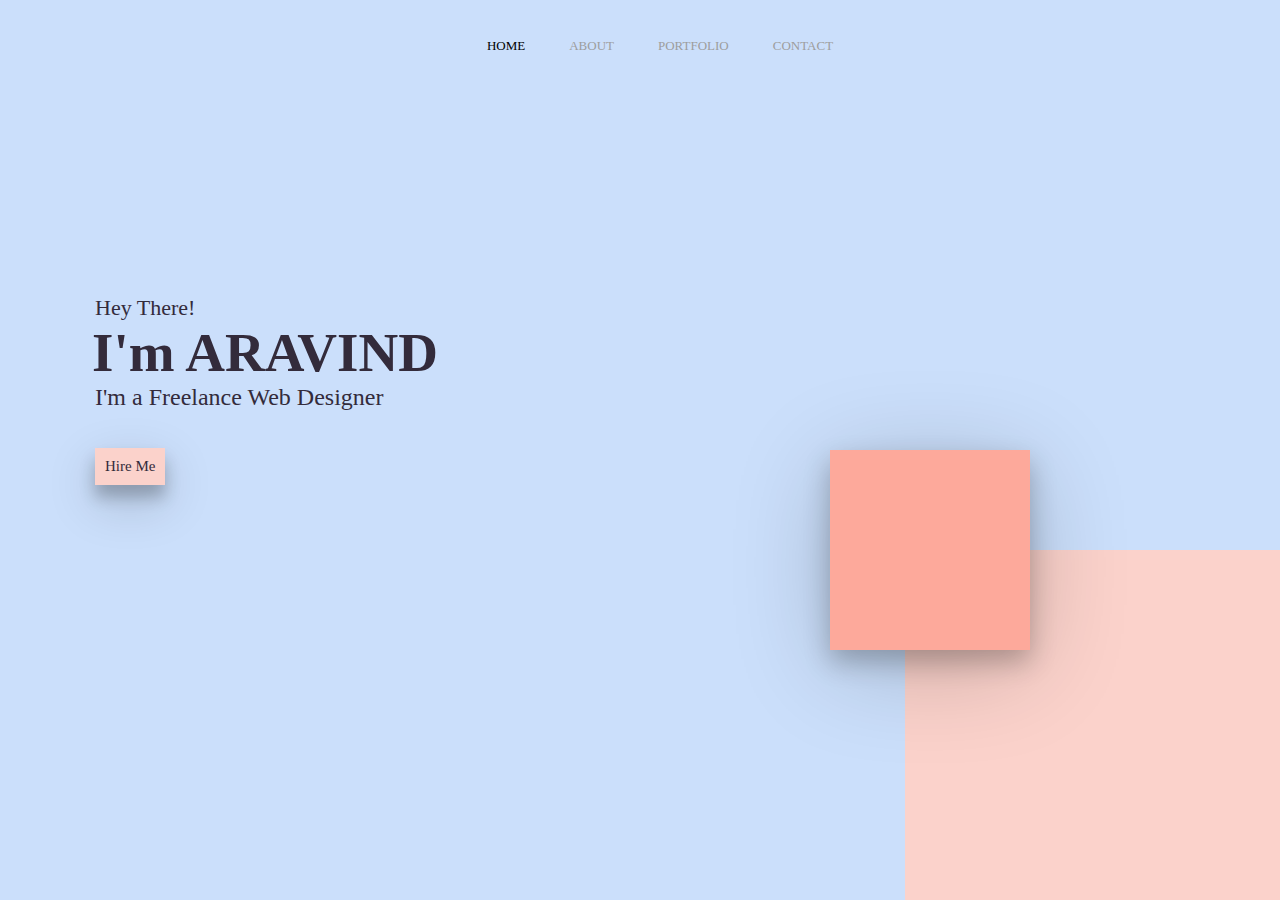
==== index.html @ 5212be7b "Personal Website" ====
<!DOCTYPE html>
<html>
	<head>
		<title>Aravind Surya</title>
		<link rel="stylesheet" type="text/css" href="style.css">
	</head>
	<body>

		<div class="nav">
			<ul>
				<li class="hover1">HOME</li>
				<li class="hover">ABOUT</li>
				<li class="hover">PORTFOLIO</li>
				<li class="hover">CONTACT</li>
			</ul>
		</div>

		<div class="h1">
			Hey There!
		</div>

		<div class="h2">
			<b>I'm ARAVIND</b>
		</div>

		<div class="h3">
			I'm a Freelance Web Designer
		</div>

		<button class="hireme"> Hire Me </button>


		<div class="box1"></div>
		<div class="box2"></div>

	</body>
</html>
---- style.css ----
body {
	margin: 0px;
	background-color: #cbdffb;
}

a {
	text-decoration: none;
}

.nav ul {	
	list-style-type: none;
	word-spacing: 40px;
	text-align: center;
	padding-top: 20px;
	color: #9d9d9d;
}	

.nav li {
	display: inline-block;
	font-family: Montserrat Regular;
	font-size: 13px;

}

.hover {
	
}

.hover1 {
	color: #000;
}


.hover:hover {
	color: #000;
	transition-timing-function: ease-out;
	transition-duration: 0.2s;

}

.h1 {
	font-family: Century Gothic;
	padding-left: 95px;
	padding-top: 225px;
	font-size: 22px;
	color: #332b3b;
}

.h2 {
	font-family: Century Gothic;
	padding-left: 92px;
	font-size: 55px;
	color: #332b3b;
	transition-duration: 0.5s;
}

.h3 {
	font-family: Century Gothic;
	padding-left: 95px;
	padding-top: 0px;
	font-size: 24px;
	color: #332b3b;
}

.hireme {
	border: none;
	color: #332b3b;
	font-family: Montserrat;
	background-color: #fbd2cb;
	padding: 10px 10px 10px 10px;
	font-size: 15px;
	margin-top: 37px;
	margin-left: 95px;
	box-shadow: 0 12px 16px 0 rgba(0,0,0,0.24), 0 17px 50px 0 rgba(0,0,0,0.19);
}

.hireme:hover {
	background-color: #fda99b;
}

.box1 {
	width: 375px;
	height: 350px;
	background-color: #fbd2cb;
	position: absolute;
	bottom: 0px;
	right: 0px;
}

.box2 {
	width: 200px;
	height: 200px;
	background-color: #fda99b;
	position: absolute;
	bottom: 250px;
	right: 250px;
	box-shadow: 0 12px 25px 0 rgba(0,0,0,0.24), 0 17px 100px 0 rgba(0,0,0,0.20);
}
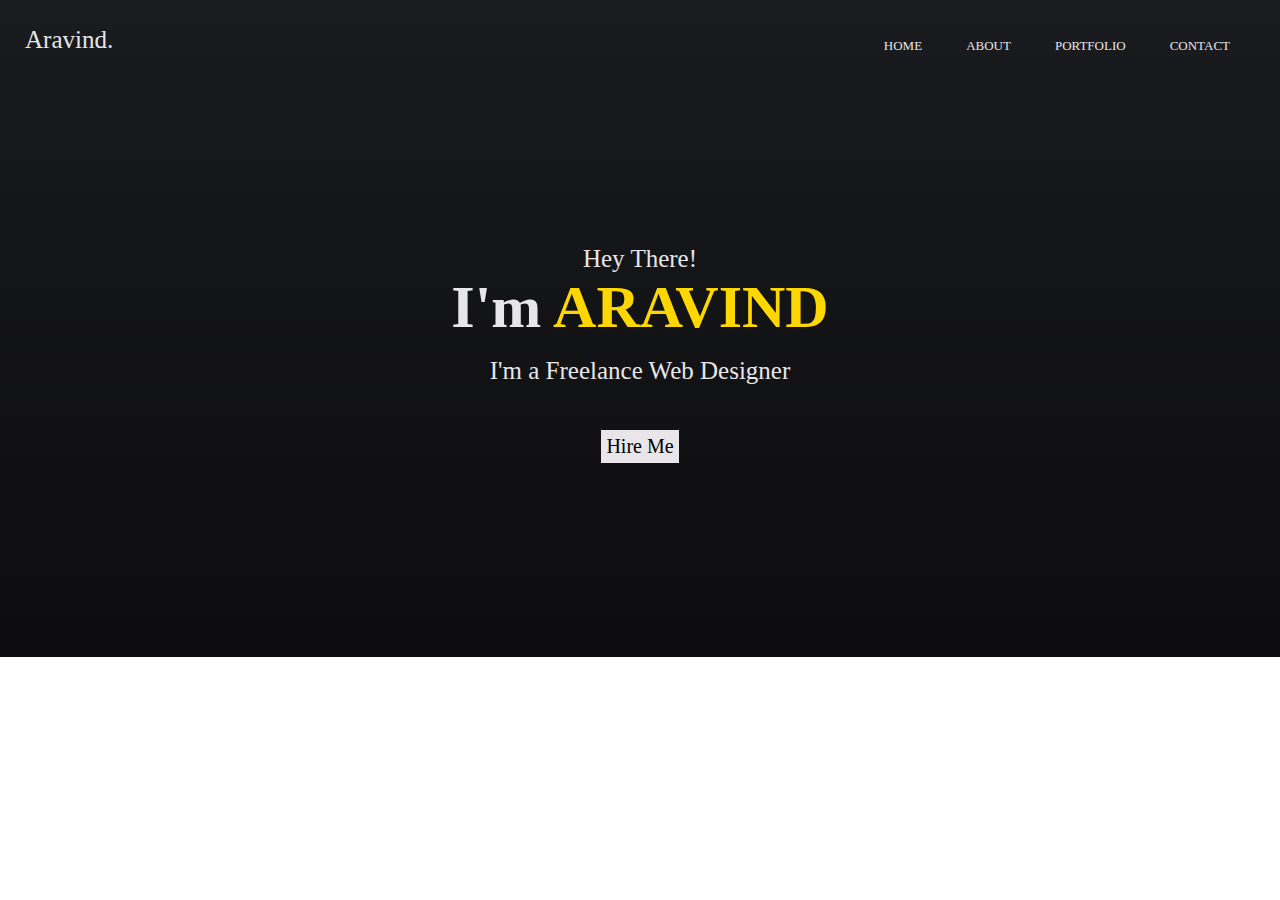
==== commit 5ffdcc12: "Change 1" ====
--- a/index.html
+++ b/index.html
@@ -1,37 +1,43 @@
 <!DOCTYPE html>
 <html>
 	<head>
-		<title>Aravind Surya</title>
+		<title></title>
 		<link rel="stylesheet" type="text/css" href="style.css">
+		<meta name="viewport" content="width=device-width,initial-scale=1,maximum-scale=1,user-scalable=no">
+		<meta http-equiv="X-UA-Compatible" content="IE=edge,chrome=1">
+		<meta name="HandheldFriendly" content="true">
 	</head>
 	<body>
 
+		<div class="logo">
+			<a href="">Aravind.</a>
+		</div>
+
 		<div class="nav">
 			<ul>
-				<li class="hover1">HOME</li>
-				<li class="hover">ABOUT</li>
-				<li class="hover">PORTFOLIO</li>
-				<li class="hover">CONTACT</li>
+				<a href=""><li class="hover1">HOME</li></a>
+				<a href=""><li class="hover">ABOUT</li></a>
+				<a href=""><li class="hover">PORTFOLIO</li></a>
+				<a href=""><li class="hover">CONTACT</li></a>
 			</ul>
 		</div>
+
 
 		<div class="h1">
 			Hey There!
 		</div>
 
 		<div class="h2">
-			<b>I'm ARAVIND</b>
+			I'm <span class="name">ARAVIND</span>
 		</div>
 
 		<div class="h3">
 			I'm a Freelance Web Designer
 		</div>
 
-		<button class="hireme"> Hire Me </button>
-
-
-		<div class="box1"></div>
-		<div class="box2"></div>
+		<div class="btndiv">
+			<button class="button hireme"> Hire Me </button>
+		</div>
 
 	</body>
 </html>--- a/style.css
+++ b/style.css
@@ -1,18 +1,36 @@
 body {
 	margin: 0px;
-	background-color: #cbdffb;
+	background-image: linear-gradient(#191b1e, #0d0c0e);
+	background-size: cover;
+	background-repeat: no-repeat;
+	height: 641px;
 }
 
 a {
 	text-decoration: none;
 }
 
+.logo a {
+	font-size: 25px;
+	float: left;
+	font-family: Berlin Sans FB;
+	color: #e8e6e9;
+	padding-left: 25px;
+	padding-top: 10px;
+}
+
+.logo a:hover{
+	transition-duration: 1.5s;
+	color: #FFD700;
+}
+
 .nav ul {	
 	list-style-type: none;
 	word-spacing: 40px;
-	text-align: center;
+	text-align: right;
 	padding-top: 20px;
-	color: #9d9d9d;
+	
+	padding-right: 50px;
 }	
 
 .nav li {
@@ -22,79 +40,62 @@
 
 }
 
-.hover {
-	
+.nav a {
+	color: #e8e6e9;
 }
 
-.hover1 {
-	color: #000;
+.nav li:hover {
+	color: #FFD700;
+	transition-duration: 0.5s;
 }
 
-
-.hover:hover {
-	color: #000;
-	transition-timing-function: ease-out;
-	transition-duration: 0.2s;
+.h1, .h2, .h3 {
+	text-align: center;
+	color: #e8e6e9;
+	font-family: Century Gothic;
 
 }
 
 .h1 {
-	font-family: Century Gothic;
-	padding-left: 95px;
-	padding-top: 225px;
-	font-size: 22px;
-	color: #332b3b;
+	font-size: 25px;
+	padding-top: 175px;
 }
 
 .h2 {
-	font-family: Century Gothic;
-	padding-left: 92px;
-	font-size: 55px;
-	color: #332b3b;
+	font-size: 60px;
+	padding-top: 0;
+	font-weight: bold;
+}
+
+.name {
+	color: #FFD700;
+}
+
+.h3 {
+	font-size: 25px;
+	padding-top: 15px;
+	
+}
+
+.hireme {
+	text-align: center;
+	font-family: Montserrat ;
+	font-size: 20px;
+	background-color: #e8e6e9;
+	border: none; 
+	padding: 5px 5.5px 5px 5.5px;
+
+}
+
+
+.hireme:hover {
+	background-color: transparent;
+	color: #e8e6e9;
+	border: solid 1px #e8e6e9;
 	transition-duration: 0.5s;
 }
 
-.h3 {
-	font-family: Century Gothic;
-	padding-left: 95px;
-	padding-top: 0px;
-	font-size: 24px;
-	color: #332b3b;
-}
-
-.hireme {
-	border: none;
-	color: #332b3b;
-	font-family: Montserrat;
-	background-color: #fbd2cb;
-	padding: 10px 10px 10px 10px;
-	font-size: 15px;
-	margin-top: 37px;
-	margin-left: 95px;
-	box-shadow: 0 12px 16px 0 rgba(0,0,0,0.24), 0 17px 50px 0 rgba(0,0,0,0.19);
-}
-
-.hireme:hover {
-	background-color: #fda99b;
-}
-
-.box1 {
-	width: 375px;
-	height: 350px;
-	background-color: #fbd2cb;
-	position: absolute;
-	bottom: 0px;
-	right: 0px;
-}
-
-.box2 {
-	width: 200px;
-	height: 200px;
-	background-color: #fda99b;
-	position: absolute;
-	bottom: 250px;
-	right: 250px;
-	box-shadow: 0 12px 25px 0 rgba(0,0,0,0.24), 0 17px 100px 0 rgba(0,0,0,0.20);
-}
-
-
+.btndiv {
+	text-align: center;
+	padding-top: 45px;
+}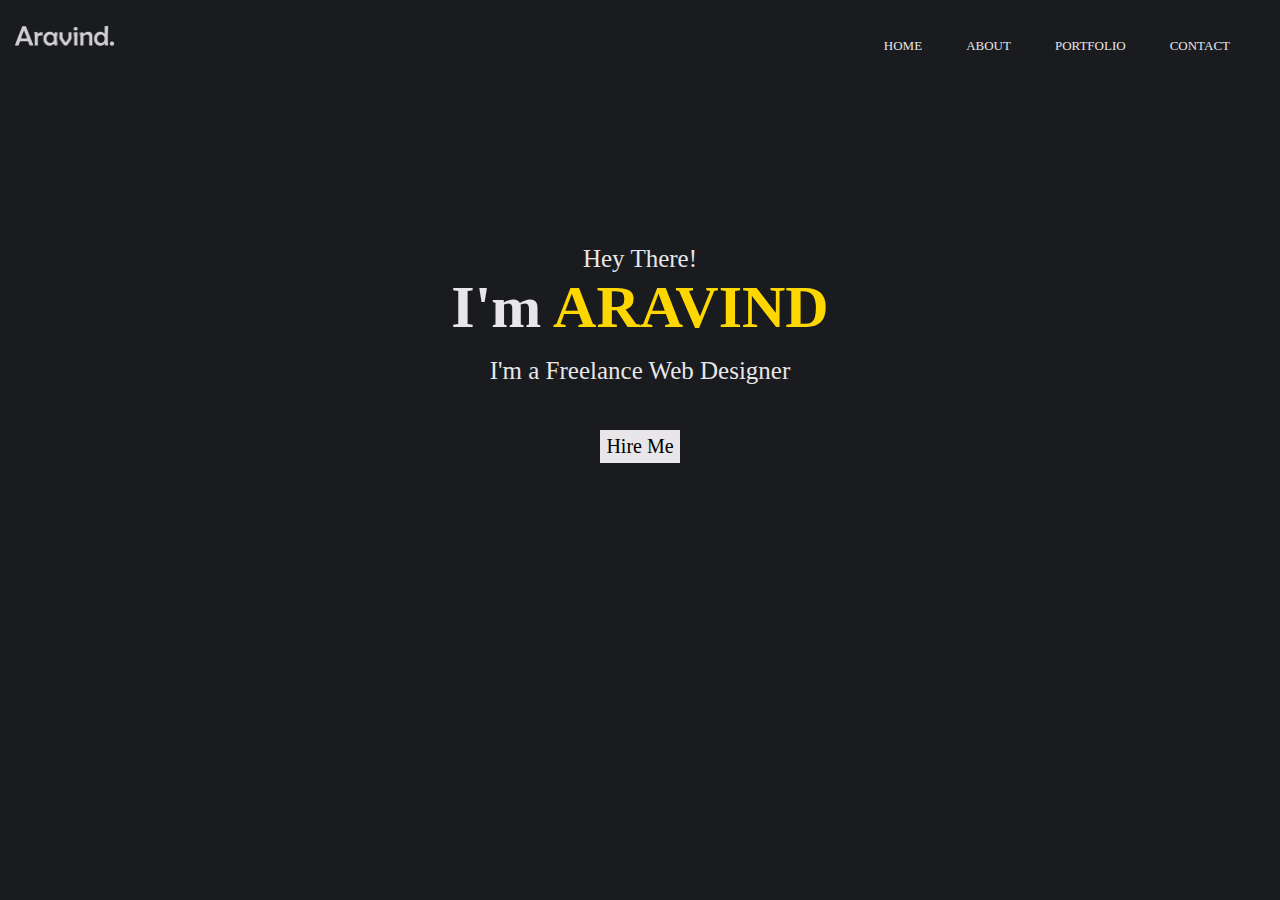
==== commit 7b485791: "btn change" ====
--- a/index.html
+++ b/index.html
@@ -10,7 +10,7 @@
 	<body>
 
 		<div class="logo">
-			<a href="">Aravind.</a>
+			<img src="Logo/1.png">
 		</div>
 
 		<div class="nav">
@@ -36,7 +36,7 @@
 		</div>
 
 		<div class="btndiv">
-			<button class="button hireme"> Hire Me </button>
+			<a href="https://mail.google.com/mail/u/0/#inbox?compose=GTvVlcSDZBRCcxkfZfCTMqTPDvFlpwjPnVlmHBSlLrSQSjFKDgzJZjMmXQGNxXxQZsRhSpvtrjNWL"> <button class="button hireme"> Hire Me </button> </a>
 		</div>
 
 	</body>
--- a/style.css
+++ b/style.css
@@ -1,27 +1,27 @@
+
 body {
 	margin: 0px;
-	background-image: linear-gradient(#191b1e, #0d0c0e);
-	background-size: cover;
+	background-color: #191b1e;
+	background-size: cover;	
 	background-repeat: no-repeat;
-	height: 641px;
+	
 }
 
 a {
 	text-decoration: none;
 }
 
-.logo a {
-	font-size: 25px;
+.logo img {
+	width: 100px;
 	float: left;
-	font-family: Berlin Sans FB;
-	color: #e8e6e9;
-	padding-left: 25px;
 	padding-top: 10px;
+	padding-left: 15px;
+	filter: grayscale(100%);
 }
 
-.logo a:hover{
-	transition-duration: 1.5s;
-	color: #FFD700;
+.logo img:hover {
+	transition-duration: 0.8s;
+	filter: none;
 }
 
 .nav ul {	
@@ -83,7 +83,7 @@
 	font-size: 20px;
 	background-color: #e8e6e9;
 	border: none; 
-	padding: 5px 5.5px 5px 5.5px;
+	padding: 5px 6px ;
 
 }
 
